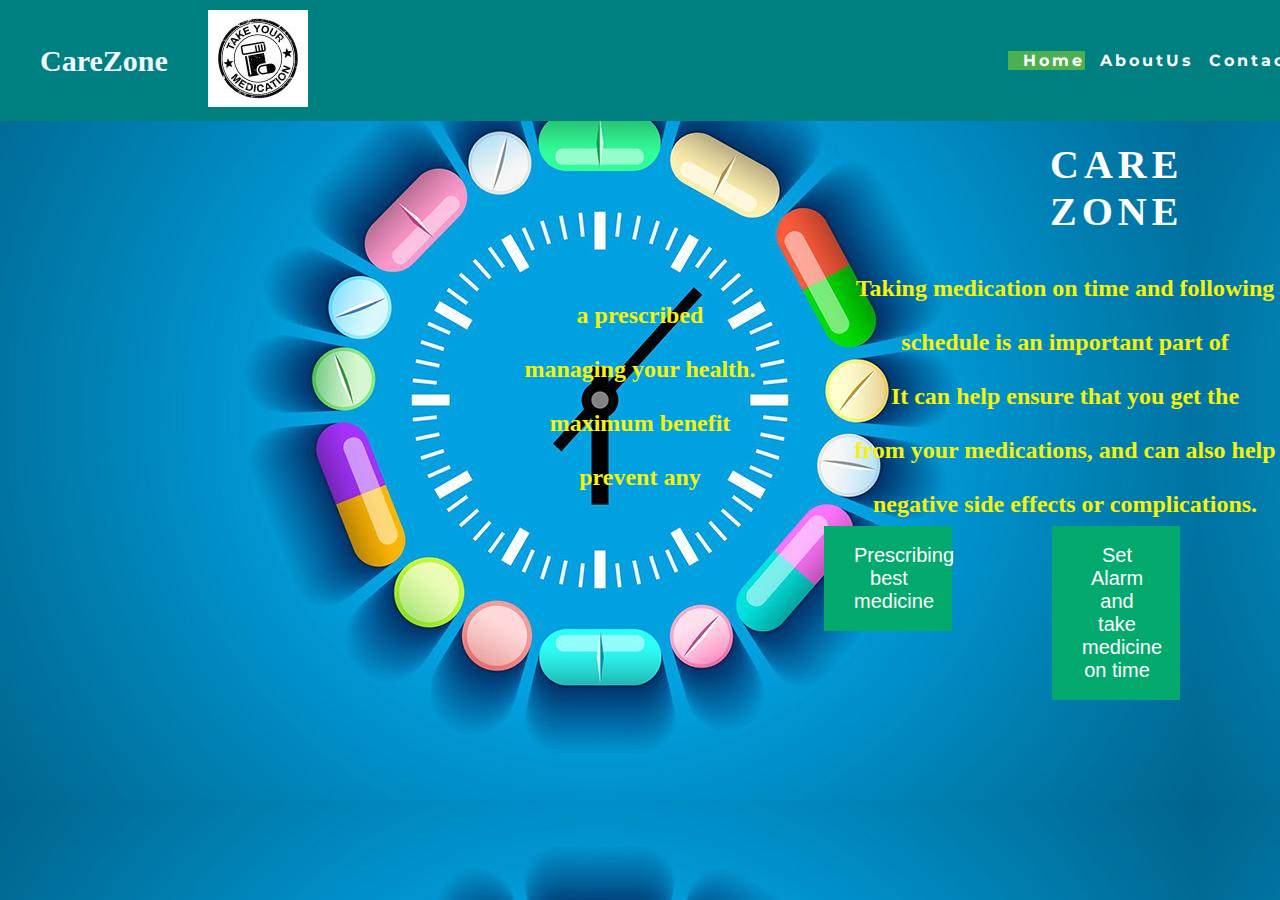
==== index.html @ a34bcda5 "versio1" ====
<!DOCTYPE html>

<html lang="en">

  <head>

    <meta charset="UTF-8" />

    <meta name="viewport" content="width=device-width, initial-scale=1.0" />

    <link

      href="https://fonts.googleapis.com/css2?family=Montserrat&display=swap"

      rel="stylesheet"/>

    <link rel="stylesheet" href="style.css">
   
    <title>CareZone</title>

  </head>
  
  <body background="background.jpg">

    <nav>
      <h2 class="head2">CareZone</h2>
    <div class="logo">
      <img src="medicine.jpg" alt="logo">
    </div>
      <ul class="nav-links">

        <li><a class="active" href="index.html">Home</a></li>

        <li><a href="about.html">AboutUs</a></li>

        <li><a href="contact.html">Contact</a></li>

        <li><a href="signup.php">Register</a></li>

      </ul>

    </nav>
    <div class="heading">

        <h1 id="head">Care Zone</h1> 

    </div>
    
    <b><center><div class="body-text"><p1 id="para1">Taking medication on time and following a prescribed </p1></div></center></b>
   <b>  <center>  <p1 id="para1">schedule is an important part of managing your health. </p1></center></b> 
       <b>  <center><p1 id="para1">It can help ensure that you get the maximum benefit</p1></center></b>
        <b><center><p1 id="para1">from your medications, and can also help prevent any </p1></center></b>
        <b><center><p1 id="para1">negative side effects or complications.</p1></center></b>
<div>
<a href="alarm.html"><button class="button">Set Alarm and take medicine on time</button></a>
      </div>
      <div>
        <a href="prescribe.html"><button class="button">Prescribing best medicine</button></a>
      </div>
      
  </body>

</html>
---- style.css ----
* {
    margin: 0px;
    padding: 0px;
    box-sizing: border-box;
  }

  .div{
    width: 20px;
  }
  #para1{
    padding-top: 5px;
    font-size: 24px;
    padding-left: 850px;
    width: 800px;
    height: 40px;
   color: rgb(246, 242, 9);
   
  }

  .button {
    display: block;
    width: 10%;
    border: none;
    background-color: #04AA6D;
    color: white;
    padding: 18px 28px;
    cursor: pointer;
    text-align: center;
    font-size: 20px;
    position: relative;
    float: right;
    margin-right: 100px;
    margin-left: 1s0px;
    padding-left: 30px;
  }
  
  .button:hover {
    background-color: #1a35af;
    color: black;

  }
  .head2{
    font-size: 30px;
    padding-right: 10px;
    font-family: 'Times New Roman', Times, serif;
    color: aliceblue;
    text-decoration: solid;
    padding-left: 40px;
  }
  .logo{
    width: 10px;
    padding-right: 600px;
    padding-top: 10px;
    padding-bottom: 10px;
    padding-left: 30px;
    padding-right: 800px;
  }
 nav {
    display: flex;
    justify-content: space-around;
    align-items: center;
    min-height: 8vh;
    background-color: teal;
    font-family: "Montserrat", sans-serif;
  }

  .heading {
    color: white;
    text-transform: uppercase;
    letter-spacing: 5px;
    font-size: 20px;
  }

  .nav-links {
    display: flex;
    justify-content: space-around;
    width: 30%;
  }

  .nav-links li {
    list-style: none;
  }

  .nav-links a {
   color: white;
    text-decoration: none;
    letter-spacing: 3px;
    font-weight: bold;
    font-size: 16px;
    padding-left: 15px;
  }
  .nav-links a:hover:not(.active) {
    background-color: lightseagreen;
    width: 100px;
    margin: 0px;
  }

  .nav-links li a.active {

    background-color: #4caf50;
  }
  #head{
    padding-left: 1050px;
    font-size: 40px;
    padding-top: 20px;
    padding-bottom: 40px;
    padding-right: 100px;
  }
  /* Bordered form */
form {
  border: 3px solid #f1f1f1;
}



/* Set a style for all buttons */
button {
  background-color: #04AA6D;
  color: white;
  padding: 14px 20px;
  margin: 8px 0;
  border: none;
  cursor: pointer;
  width: 100%;
}

/* Add a hover effect for buttons */
button:hover {
  opacity: 0.8;
}

/* Avatar image */
img.avatar {
  width: 70%;
  shape-margin: 10px;
  margin-bottom: 20px;
  padding-left: 280px;
}

/* Add padding to containers */
.container {
  padding: 16px;
}
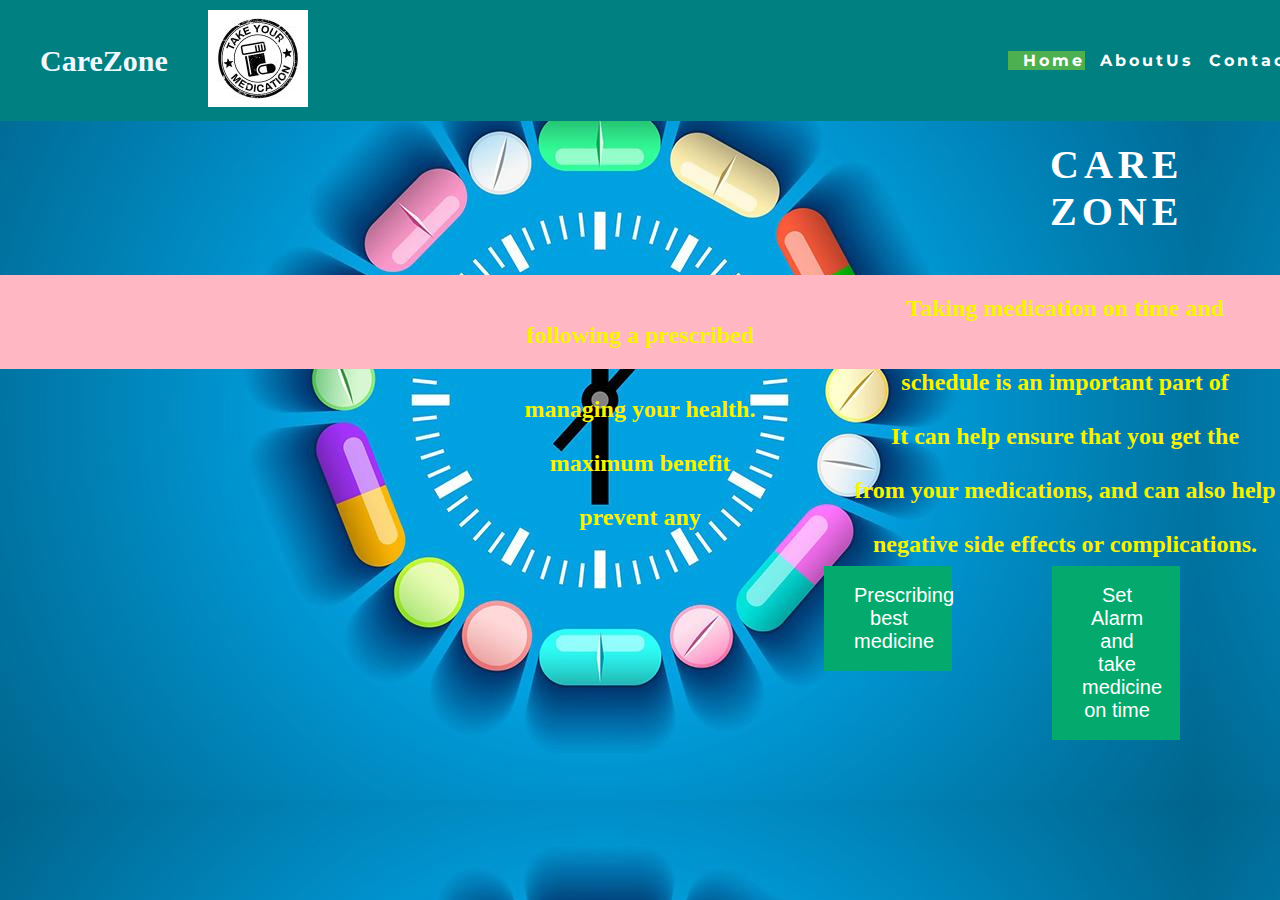
==== commit a50433ec: "version" ====
--- a/index.html
+++ b/index.html
@@ -35,7 +35,7 @@
 
         <li><a href="contact.html">Contact</a></li>
 
-        <li><a href="signup.php">Register</a></li>
+        <li><a href="login.html">Login</a></li>
 
       </ul>
 
--- a/style.css
+++ b/style.css
@@ -3,6 +3,11 @@
     padding: 0px;
     box-sizing: border-box;
   }
+  .body-text{
+    color: rgb(25, 5, 155);
+    padding: 20px;
+    background-color: rgb(255, 183, 195);
+    }
 
   .div{
     width: 20px;
@@ -129,14 +134,6 @@
   opacity: 0.8;
 }
 
-/* Avatar image */
-img.avatar {
-  width: 70%;
-  shape-margin: 10px;
-  margin-bottom: 20px;
-  padding-left: 280px;
-}
-
 /* Add padding to containers */
 .container {
   padding: 16px;
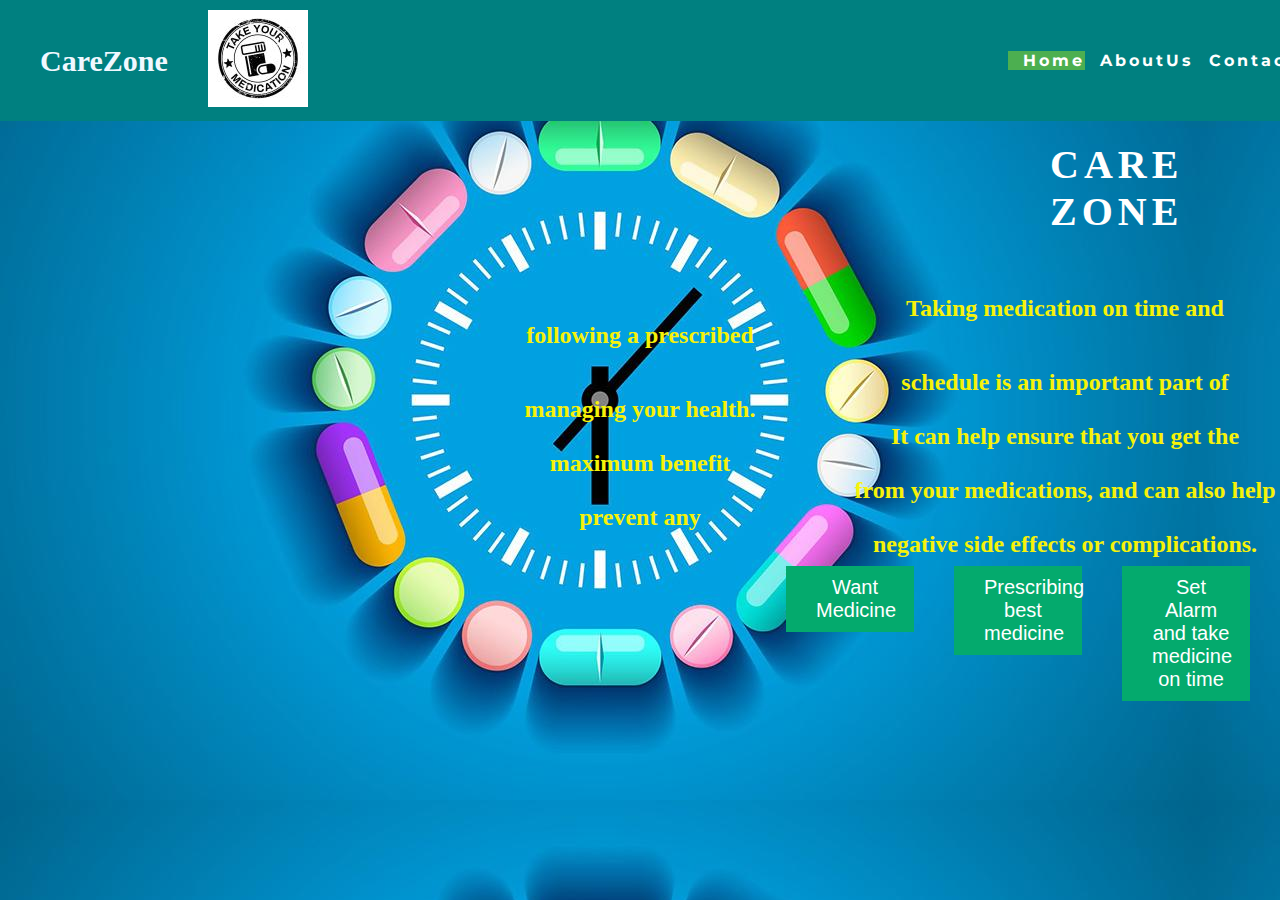
==== commit fb044864: "version1" ====
--- a/index.html
+++ b/index.html
@@ -57,6 +57,9 @@
       <div>
         <a href="prescribe.html"><button class="button">Prescribing best medicine</button></a>
       </div>
+      <div>
+        <a href="maps.html"><button class="button">Want Medicine</button></a>
+      </div>
       
   </body>
 
--- a/style.css
+++ b/style.css
@@ -6,7 +6,6 @@
   .body-text{
     color: rgb(25, 5, 155);
     padding: 20px;
-    background-color: rgb(255, 183, 195);
     }
 
   .div{
@@ -28,14 +27,14 @@
     border: none;
     background-color: #04AA6D;
     color: white;
-    padding: 18px 28px;
+    padding: 10px 20px;
     cursor: pointer;
     text-align: center;
     font-size: 20px;
     position: relative;
     float: right;
-    margin-right: 100px;
-    margin-left: 1s0px;
+    margin-right: 30px;
+    margin-left: 10px;
     padding-left: 30px;
   }
   
